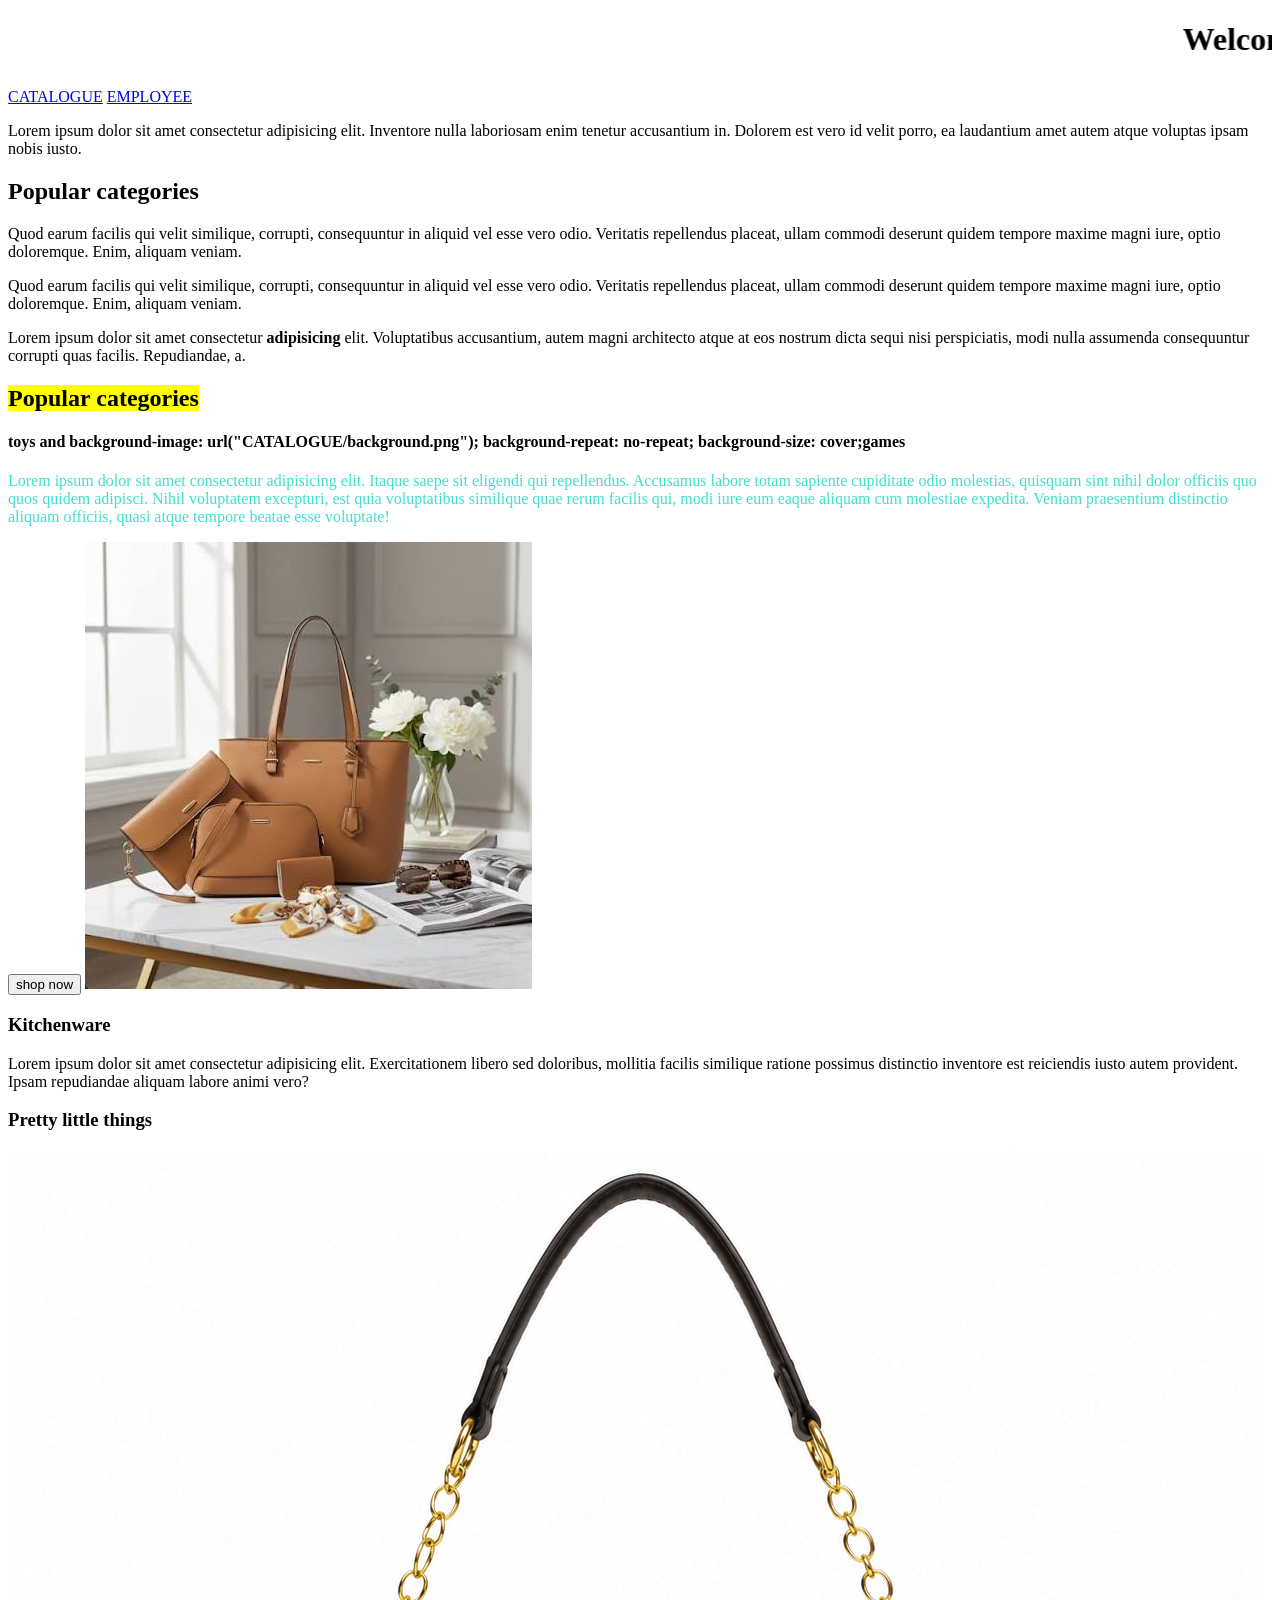
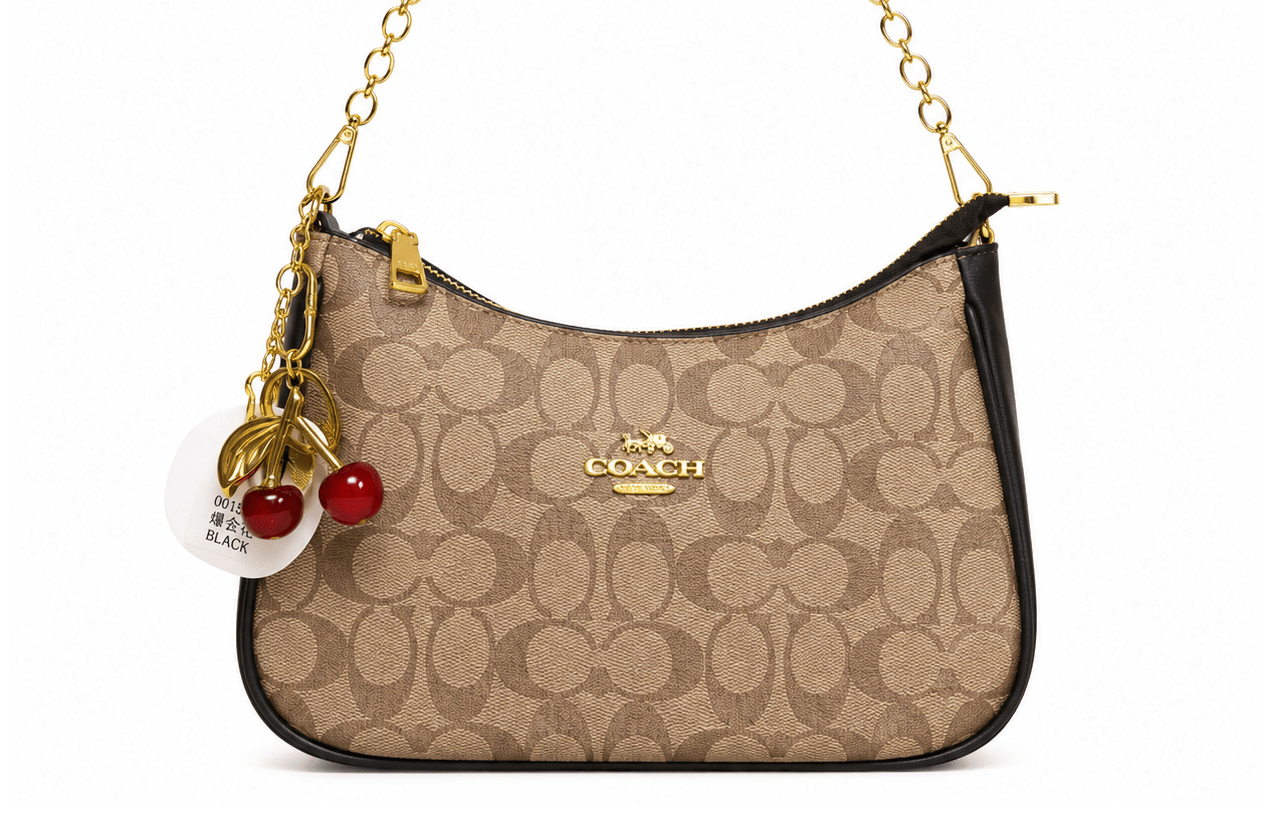
==== index.html @ d6afb4c0 "renamed home.html" ====
<!DOCTYPE html>
<html lang="en">
<head>
    <meta charset="UTF-8">
    <link rel="icon" href="CATALOGUE/home.png">
    <title>Welcome to PrimeHaven</title>
</head>
<body>
    <h1> <marquee behavior="" direction="">Welcome to PrimeHaven</marquee></h1>

    <a href="gallery.html"   target="_blank">CATALOGUE</a>
    
<a href="employees.html" target="_blank">EMPLOYEE</a>


    <p>Lorem ipsum dolor sit amet consectetur adipisicing elit. Inventore nulla laboriosam enim tenetur accusantium in. Dolorem est vero id velit porro, ea laudantium amet autem atque voluptas ipsam nobis iusto.</p>

    <h2>Popular categories</h2>
    Quod earum facilis qui velit similique, corrupti, consequuntur in aliquid vel esse vero odio. Veritatis repellendus placeat, ullam commodi deserunt quidem tempore maxime magni iure, optio doloremque. Enim, aliquam veniam.</p>
    Quod earum facilis qui velit similique, corrupti, consequuntur in aliquid vel esse vero odio. Veritatis repellendus placeat, ullam commodi deserunt quidem tempore maxime magni iure, optio doloremque. Enim, aliquam veniam.</p>
    <p>Lorem  ipsum dolor sit amet consectetur<b> adipisicing</b> elit. Voluptatibus accusantium, autem magni architecto atque at eos nostrum dicta sequi nisi perspiciatis, modi nulla assumenda consequuntur corrupti quas facilis. Repudiandae, a.

    
    <H2><mark>Popular categories</mark></H2>

    <h4>toys and background-image: url("CATALOGUE/background.png");
       background-repeat: no-repeat;
       background-size: cover;games</h4>

    <p style="color: turquoise;"> Lorem ipsum dolor sit amet consectetur adipisicing elit. Itaque saepe sit eligendi qui repellendus. Accusamus labore totam sapiente cupiditate odio molestias, quisquam sint nihil dolor officiis quo quos quidem adipisci.
    Nihil voluptatem excepturi, est quia voluptatibus similique quae rerum facilis qui, modi iure eum eaque aliquam cum molestiae expedita. Veniam praesentium distinctio aliquam officiis, quasi atque tempore beatae esse voluptate!</p>

    <button>shop now</button>
   
    <img src="CATALOGUE/bag 3.jpg" alt="">

<h3>Kitchenware</h3>


    <p>Lorem ipsum dolor sit amet consectetur adipisicing elit. Exercitationem libero sed doloribus, mollitia facilis similique ratione possimus distinctio inventore est reiciendis iusto autem provident. Ipsam repudiandae aliquam labore animi vero?</p>

    <h3>Pretty little things</h3>

    <img src="CATALOGUE/coach.png" alt="">

  






</body>
</html>
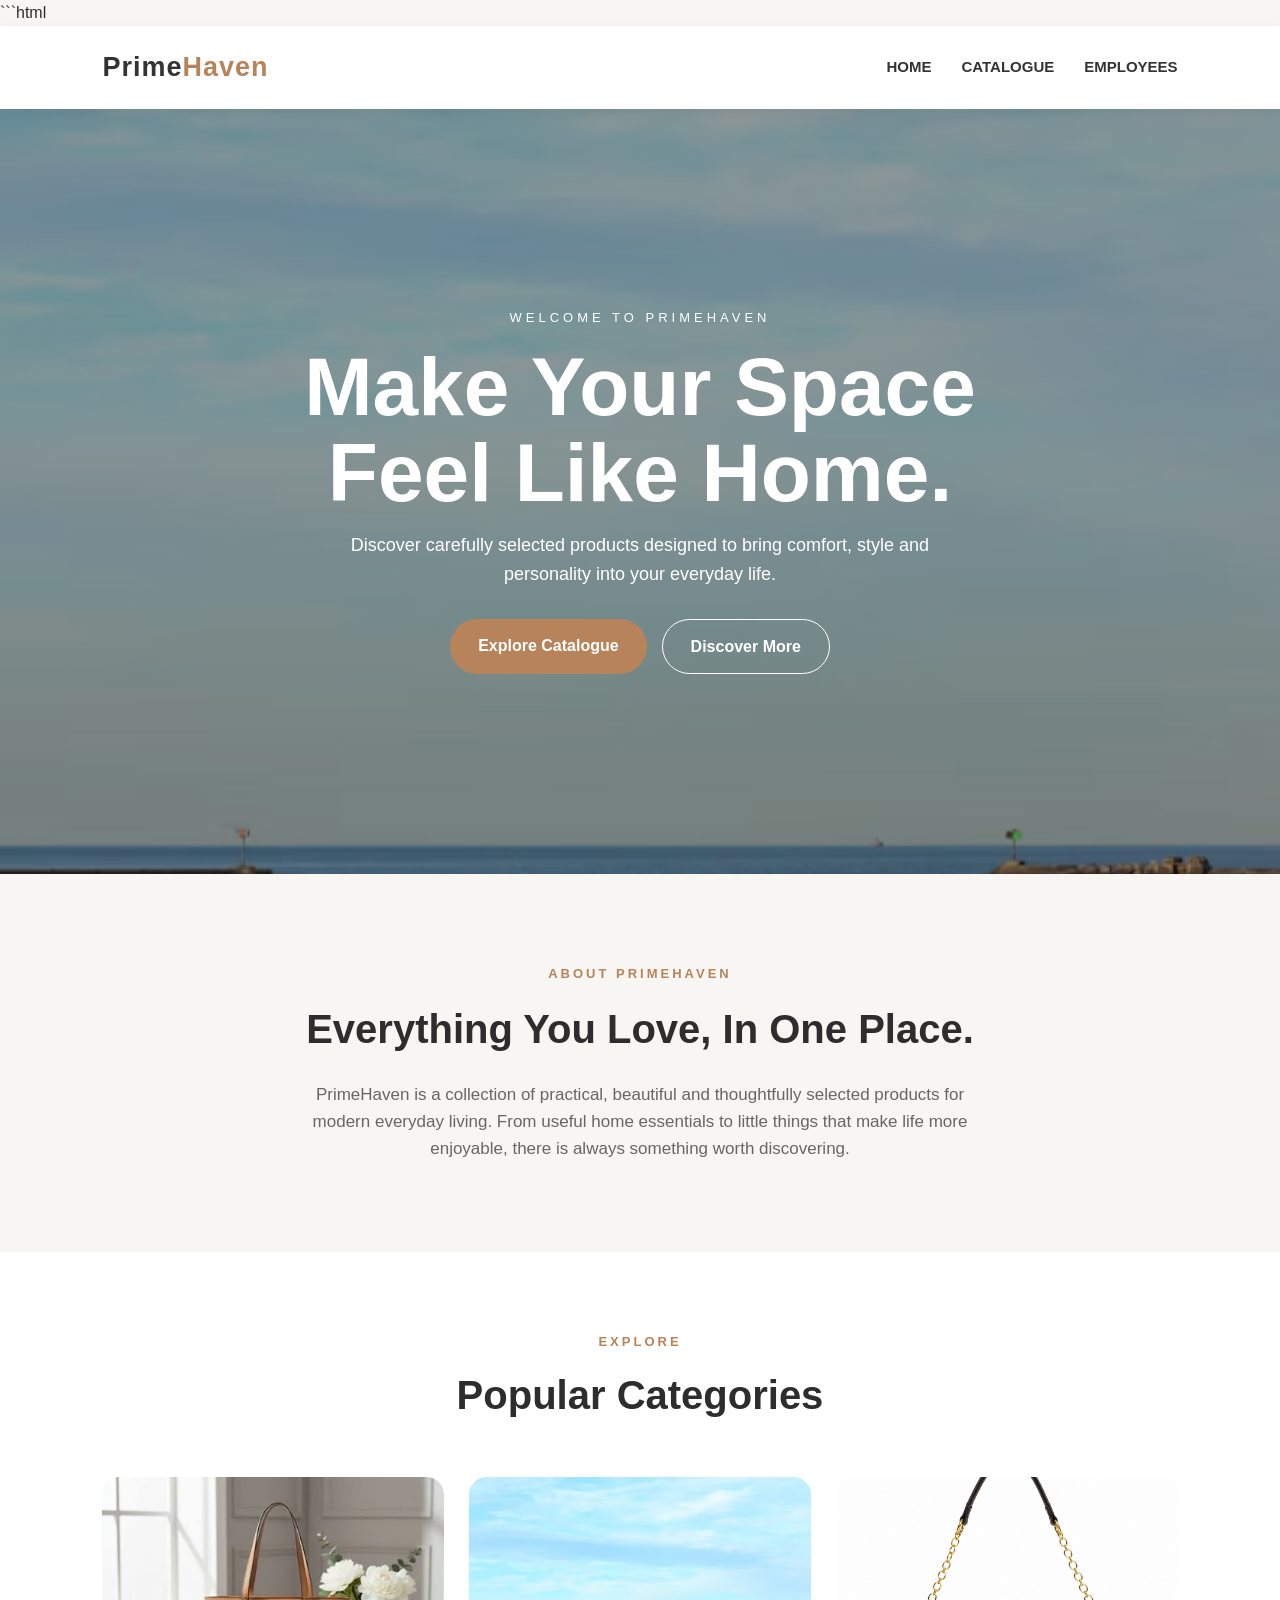
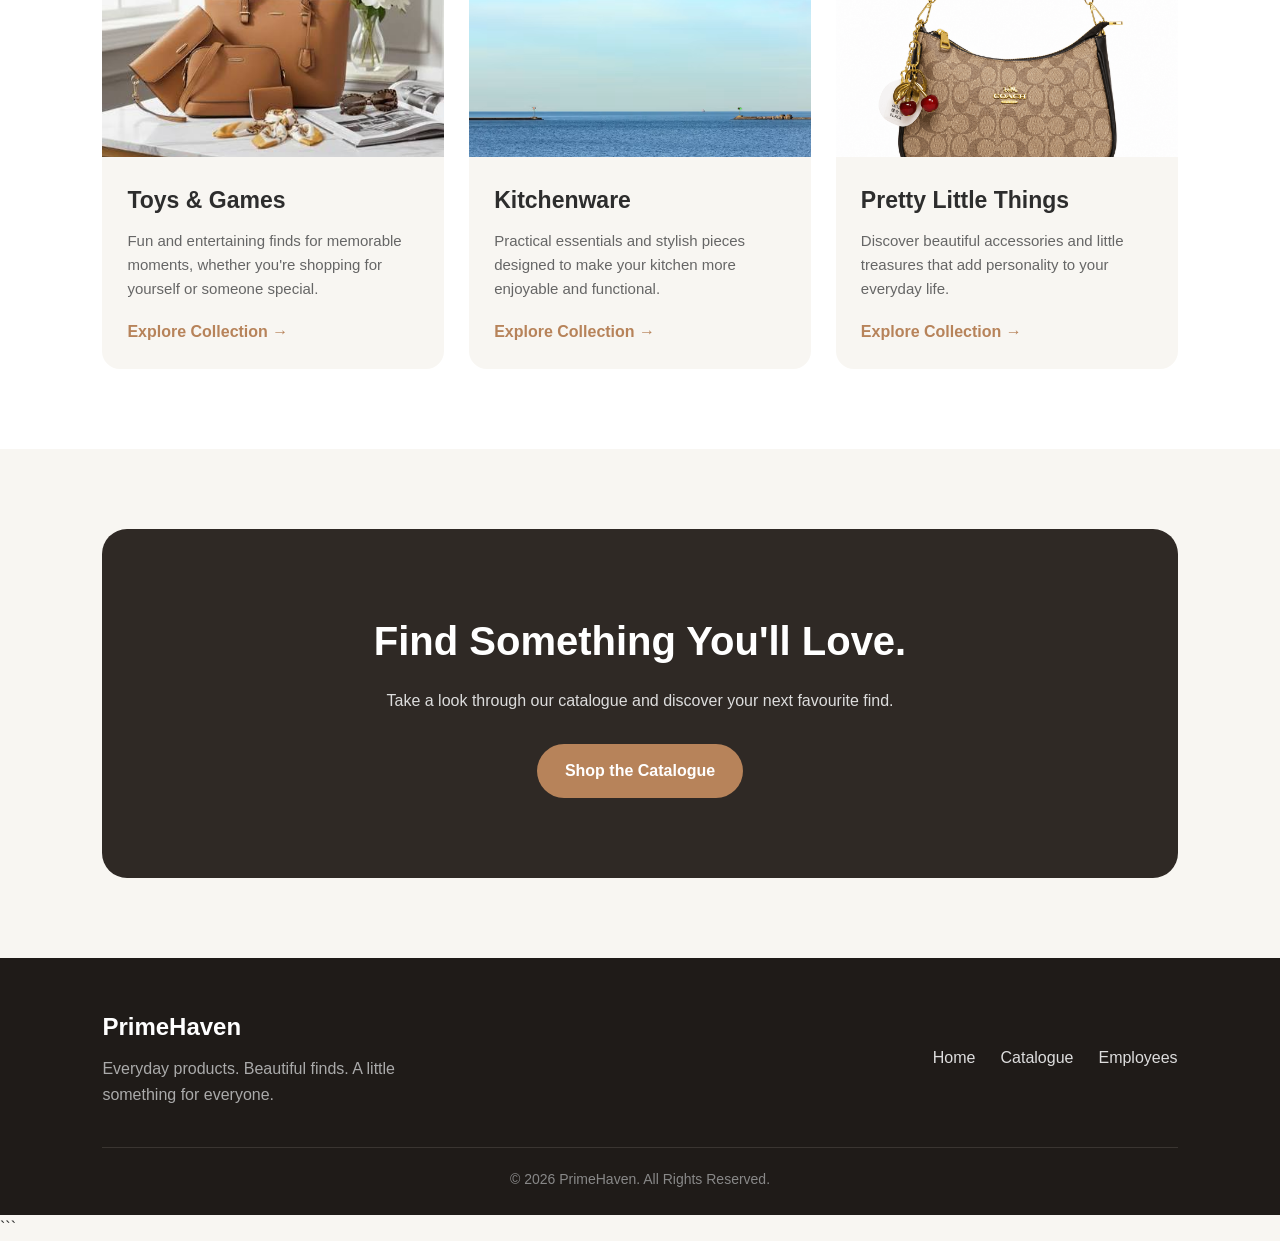
==== commit 722911f7: "redesign index html that is the home page" ====
--- a/index.html
+++ b/index.html
@@ -1,54 +1,609 @@
+```html
 <!DOCTYPE html>
 <html lang="en">
+
 <head>
     <meta charset="UTF-8">
+    <meta name="viewport" content="width=device-width, initial-scale=1.0">
+
     <link rel="icon" href="CATALOGUE/home.png">
-    <title>Welcome to PrimeHaven</title>
+
+    <title>PrimeHaven | Welcome Home</title>
+
+    <style>
+        * {
+            margin: 0;
+            padding: 0;
+            box-sizing: border-box;
+        }
+
+        html {
+            scroll-behavior: smooth;
+        }
+
+        body {
+            font-family: Arial, Helvetica, sans-serif;
+            background-color: #f8f6f2;
+            color: #2d2d2d;
+            line-height: 1.6;
+        }
+
+        /* ================= NAVIGATION ================= */
+
+        nav {
+            width: 100%;
+            padding: 20px 8%;
+            display: flex;
+            justify-content: space-between;
+            align-items: center;
+            background-color: #ffffff;
+            position: sticky;
+            top: 0;
+            z-index: 1000;
+            box-shadow: 0 2px 12px rgba(0, 0, 0, 0.06);
+        }
+
+        .logo {
+            font-size: 27px;
+            font-weight: bold;
+            color: #333;
+            letter-spacing: 1px;
+        }
+
+        .logo span {
+            color: #b7835a;
+        }
+
+        .nav-links {
+            display: flex;
+            gap: 30px;
+            list-style: none;
+        }
+
+        .nav-links a {
+            text-decoration: none;
+            color: #333;
+            font-size: 15px;
+            font-weight: 600;
+            transition: 0.3s;
+        }
+
+        .nav-links a:hover {
+            color: #b7835a;
+        }
+
+        /* ================= HERO ================= */
+
+        .hero {
+            min-height: 85vh;
+            display: flex;
+            align-items: center;
+            justify-content: center;
+            text-align: center;
+            padding: 80px 8%;
+            background:
+                linear-gradient(rgba(35, 30, 25, 0.45), rgba(35, 30, 25, 0.45)),
+                url("CATALOGUE/background.png");
+            background-size: cover;
+            background-position: center;
+        }
+
+        .hero-content {
+            max-width: 750px;
+            color: white;
+        }
+
+        .hero-content small {
+            text-transform: uppercase;
+            letter-spacing: 4px;
+            font-size: 13px;
+        }
+
+        .hero-content h1 {
+            font-size: clamp(45px, 7vw, 82px);
+            margin: 15px 0;
+            line-height: 1.05;
+        }
+
+        .hero-content p {
+            font-size: 18px;
+            max-width: 600px;
+            margin: 0 auto 30px;
+        }
+
+        .hero-buttons {
+            display: flex;
+            justify-content: center;
+            gap: 15px;
+            flex-wrap: wrap;
+        }
+
+        .btn {
+            display: inline-block;
+            padding: 14px 28px;
+            text-decoration: none;
+            border-radius: 30px;
+            font-weight: bold;
+            transition: 0.3s;
+        }
+
+        .primary-btn {
+            background-color: #b7835a;
+            color: white;
+        }
+
+        .primary-btn:hover {
+            background-color: #956744;
+            transform: translateY(-3px);
+        }
+
+        .secondary-btn {
+            border: 1px solid white;
+            color: white;
+        }
+
+        .secondary-btn:hover {
+            background-color: white;
+            color: #333;
+        }
+
+        /* ================= INTRO ================= */
+
+        .intro {
+            max-width: 900px;
+            margin: auto;
+            padding: 90px 8%;
+            text-align: center;
+        }
+
+        .section-label {
+            color: #b7835a;
+            text-transform: uppercase;
+            letter-spacing: 3px;
+            font-size: 13px;
+            font-weight: bold;
+        }
+
+        .intro h2 {
+            font-size: 40px;
+            margin: 12px 0 20px;
+        }
+
+        .intro p {
+            color: #666;
+            font-size: 17px;
+        }
+
+        /* ================= CATEGORIES ================= */
+
+        .categories {
+            padding: 80px 8%;
+            background-color: #ffffff;
+        }
+
+        .section-heading {
+            text-align: center;
+            margin-bottom: 50px;
+        }
+
+        .section-heading h2 {
+            font-size: 40px;
+            margin-top: 10px;
+        }
+
+        .category-grid {
+            display: grid;
+            grid-template-columns: repeat(3, 1fr);
+            gap: 25px;
+            max-width: 1150px;
+            margin: auto;
+        }
+
+        .category-card {
+            background-color: #f8f6f2;
+            border-radius: 18px;
+            overflow: hidden;
+            transition: 0.3s;
+        }
+
+        .category-card:hover {
+            transform: translateY(-8px);
+            box-shadow: 0 15px 35px rgba(0, 0, 0, 0.1);
+        }
+
+        .category-card img {
+            width: 100%;
+            height: 280px;
+            object-fit: cover;
+            display: block;
+        }
+
+        .category-content {
+            padding: 25px;
+        }
+
+        .category-content h3 {
+            font-size: 23px;
+            margin-bottom: 10px;
+        }
+
+        .category-content p {
+            color: #666;
+            font-size: 15px;
+            margin-bottom: 18px;
+        }
+
+        .category-link {
+            color: #b7835a;
+            text-decoration: none;
+            font-weight: bold;
+        }
+
+        .category-link:hover {
+            text-decoration: underline;
+        }
+
+        /* ================= CTA ================= */
+
+        .cta {
+            margin: 80px 8%;
+            padding: 80px 30px;
+            text-align: center;
+            border-radius: 25px;
+            background-color: #2f2925;
+            color: white;
+        }
+
+        .cta h2 {
+            font-size: 40px;
+            margin-bottom: 15px;
+        }
+
+        .cta p {
+            max-width: 600px;
+            margin: 0 auto 30px;
+            color: #ddd;
+        }
+
+        /* ================= FOOTER ================= */
+
+        footer {
+            background-color: #1f1b18;
+            color: white;
+            padding: 50px 8% 25px;
+        }
+
+        .footer-content {
+            max-width: 1150px;
+            margin: auto;
+            display: flex;
+            justify-content: space-between;
+            gap: 40px;
+            flex-wrap: wrap;
+        }
+
+        .footer-brand h2 {
+            margin-bottom: 10px;
+        }
+
+        .footer-brand p {
+            color: #aaa;
+            max-width: 350px;
+        }
+
+        .footer-links {
+            display: flex;
+            gap: 25px;
+            align-items: center;
+        }
+
+        .footer-links a {
+            color: #ddd;
+            text-decoration: none;
+        }
+
+        .footer-links a:hover {
+            color: #b7835a;
+        }
+
+        .copyright {
+            text-align: center;
+            border-top: 1px solid #3a3531;
+            margin-top: 40px;
+            padding-top: 20px;
+            color: #888;
+            font-size: 14px;
+        }
+
+        /* ================= RESPONSIVE ================= */
+
+        @media (max-width: 800px) {
+
+            nav {
+                padding: 18px 5%;
+                flex-direction: column;
+                gap: 15px;
+            }
+
+            .nav-links {
+                gap: 18px;
+            }
+
+            .hero {
+                min-height: 75vh;
+            }
+
+            .hero-content h1 {
+                font-size: 50px;
+            }
+
+            .category-grid {
+                grid-template-columns: 1fr;
+                max-width: 500px;
+            }
+
+            .intro h2,
+            .section-heading h2,
+            .cta h2 {
+                font-size: 32px;
+            }
+        }
+
+        @media (max-width: 500px) {
+
+            .nav-links {
+                gap: 12px;
+            }
+
+            .nav-links a {
+                font-size: 13px;
+            }
+
+            .hero {
+                padding: 60px 6%;
+            }
+
+            .hero-content h1 {
+                font-size: 42px;
+            }
+
+            .hero-content p {
+                font-size: 16px;
+            }
+
+            .btn {
+                width: 100%;
+            }
+
+            .cta {
+                margin: 50px 5%;
+                padding: 60px 20px;
+            }
+
+            .footer-content {
+                text-align: center;
+                justify-content: center;
+            }
+        }
+    </style>
 </head>
+
 <body>
-    <h1> <marquee behavior="" direction="">Welcome to PrimeHaven</marquee></h1>
-
-    <a href="gallery.html"   target="_blank">CATALOGUE</a>
-    
-<a href="employees.html" target="_blank">EMPLOYEE</a>
-
-
-    <p>Lorem ipsum dolor sit amet consectetur adipisicing elit. Inventore nulla laboriosam enim tenetur accusantium in. Dolorem est vero id velit porro, ea laudantium amet autem atque voluptas ipsam nobis iusto.</p>
-
-    <h2>Popular categories</h2>
-    Quod earum facilis qui velit similique, corrupti, consequuntur in aliquid vel esse vero odio. Veritatis repellendus placeat, ullam commodi deserunt quidem tempore maxime magni iure, optio doloremque. Enim, aliquam veniam.</p>
-    Quod earum facilis qui velit similique, corrupti, consequuntur in aliquid vel esse vero odio. Veritatis repellendus placeat, ullam commodi deserunt quidem tempore maxime magni iure, optio doloremque. Enim, aliquam veniam.</p>
-    <p>Lorem  ipsum dolor sit amet consectetur<b> adipisicing</b> elit. Voluptatibus accusantium, autem magni architecto atque at eos nostrum dicta sequi nisi perspiciatis, modi nulla assumenda consequuntur corrupti quas facilis. Repudiandae, a.
-
-    
-    <H2><mark>Popular categories</mark></H2>
-
-    <h4>toys and background-image: url("CATALOGUE/background.png");
-       background-repeat: no-repeat;
-       background-size: cover;games</h4>
-
-    <p style="color: turquoise;"> Lorem ipsum dolor sit amet consectetur adipisicing elit. Itaque saepe sit eligendi qui repellendus. Accusamus labore totam sapiente cupiditate odio molestias, quisquam sint nihil dolor officiis quo quos quidem adipisci.
-    Nihil voluptatem excepturi, est quia voluptatibus similique quae rerum facilis qui, modi iure eum eaque aliquam cum molestiae expedita. Veniam praesentium distinctio aliquam officiis, quasi atque tempore beatae esse voluptate!</p>
-
-    <button>shop now</button>
-   
-    <img src="CATALOGUE/bag 3.jpg" alt="">
-
-<h3>Kitchenware</h3>
-
-
-    <p>Lorem ipsum dolor sit amet consectetur adipisicing elit. Exercitationem libero sed doloribus, mollitia facilis similique ratione possimus distinctio inventore est reiciendis iusto autem provident. Ipsam repudiandae aliquam labore animi vero?</p>
-
-    <h3>Pretty little things</h3>
-
-    <img src="CATALOGUE/coach.png" alt="">
-
-  
-
-
-
-
-
+
+    <!-- NAVIGATION -->
+
+    <nav>
+        <div class="logo">
+            Prime<span>Haven</span>
+        </div>
+
+        <ul class="nav-links">
+            <li><a href="home.html">HOME</a></li>
+            <li><a href="gallery.html">CATALOGUE</a></li>
+            <li><a href="employees.html">EMPLOYEES</a></li>
+        </ul>
+    </nav>
+
+
+    <!-- HERO SECTION -->
+
+    <section class="hero">
+
+        <div class="hero-content">
+
+            <small>Welcome to PrimeHaven</small>
+
+            <h1>Make Your Space Feel Like Home.</h1>
+
+            <p>
+                Discover carefully selected products designed to bring
+                comfort, style and personality into your everyday life.
+            </p>
+
+            <div class="hero-buttons">
+                <a href="gallery.html" class="btn primary-btn">
+                    Explore Catalogue
+                </a>
+
+                <a href="#categories" class="btn secondary-btn">
+                    Discover More
+                </a>
+            </div>
+
+        </div>
+
+    </section>
+
+
+    <!-- INTRODUCTION -->
+
+    <section class="intro">
+
+        <span class="section-label">About PrimeHaven</span>
+
+        <h2>Everything You Love, In One Place.</h2>
+
+        <p>
+            PrimeHaven is a collection of practical, beautiful and
+            thoughtfully selected products for modern everyday living.
+            From useful home essentials to little things that make life
+            more enjoyable, there is always something worth discovering.
+        </p>
+
+    </section>
+
+
+    <!-- POPULAR CATEGORIES -->
+
+    <section class="categories" id="categories">
+
+        <div class="section-heading">
+
+            <span class="section-label">Explore</span>
+
+            <h2>Popular Categories</h2>
+
+        </div>
+
+
+        <div class="category-grid">
+
+
+            <!-- TOYS -->
+
+            <div class="category-card">
+
+                <img src="CATALOGUE/bag 3.jpg"
+                     alt="Toys and games collection">
+
+                <div class="category-content">
+
+                    <h3>Toys & Games</h3>
+
+                    <p>
+                        Fun and entertaining finds for memorable moments,
+                        whether you're shopping for yourself or someone special.
+                    </p>
+
+                    <a href="gallery.html" class="category-link">
+                        Explore Collection →
+                    </a>
+
+                </div>
+
+            </div>
+
+
+            <!-- KITCHENWARE -->
+
+            <div class="category-card">
+
+                <img src="CATALOGUE/background.png"
+                     alt="Kitchenware collection">
+
+                <div class="category-content">
+
+                    <h3>Kitchenware</h3>
+
+                    <p>
+                        Practical essentials and stylish pieces designed
+                        to make your kitchen more enjoyable and functional.
+                    </p>
+
+                    <a href="gallery.html" class="category-link">
+                        Explore Collection →
+                    </a>
+
+                </div>
+
+            </div>
+
+
+            <!-- PRETTY LITTLE THINGS -->
+
+            <div class="category-card">
+
+                <img src="CATALOGUE/coach.png"
+                     alt="Lifestyle accessories">
+
+                <div class="category-content">
+
+                    <h3>Pretty Little Things</h3>
+
+                    <p>
+                        Discover beautiful accessories and little treasures
+                        that add personality to your everyday life.
+                    </p>
+
+                    <a href="gallery.html" class="category-link">
+                        Explore Collection →
+                    </a>
+
+                </div>
+
+            </div>
+
+        </div>
+
+    </section>
+
+
+    <!-- CALL TO ACTION -->
+
+    <section class="cta">
+
+        <h2>Find Something You'll Love.</h2>
+
+        <p>
+            Take a look through our catalogue and discover your next
+            favourite find.
+        </p>
+
+        <a href="gallery.html" class="btn primary-btn">
+            Shop the Catalogue
+        </a>
+
+    </section>
+
+
+    <!-- FOOTER -->
+
+    <footer>
+
+        <div class="footer-content">
+
+            <div class="footer-brand">
+
+                <h2>PrimeHaven</h2>
+
+                <p>
+                    Everyday products. Beautiful finds.
+                    A little something for everyone.
+                </p>
+
+            </div>
+
+            <div class="footer-links">
+
+                <a href="home.html">Home</a>
+
+                <a href="gallery.html">Catalogue</a>
+
+                <a href="employees.html">Employees</a>
+
+            </div>
+
+        </div>
+
+        <div class="copyright">
+
+            © 2026 PrimeHaven. All Rights Reserved.
+
+        </div>
+
+    </footer>
 
 </body>
-</html>+
+</html>
+```
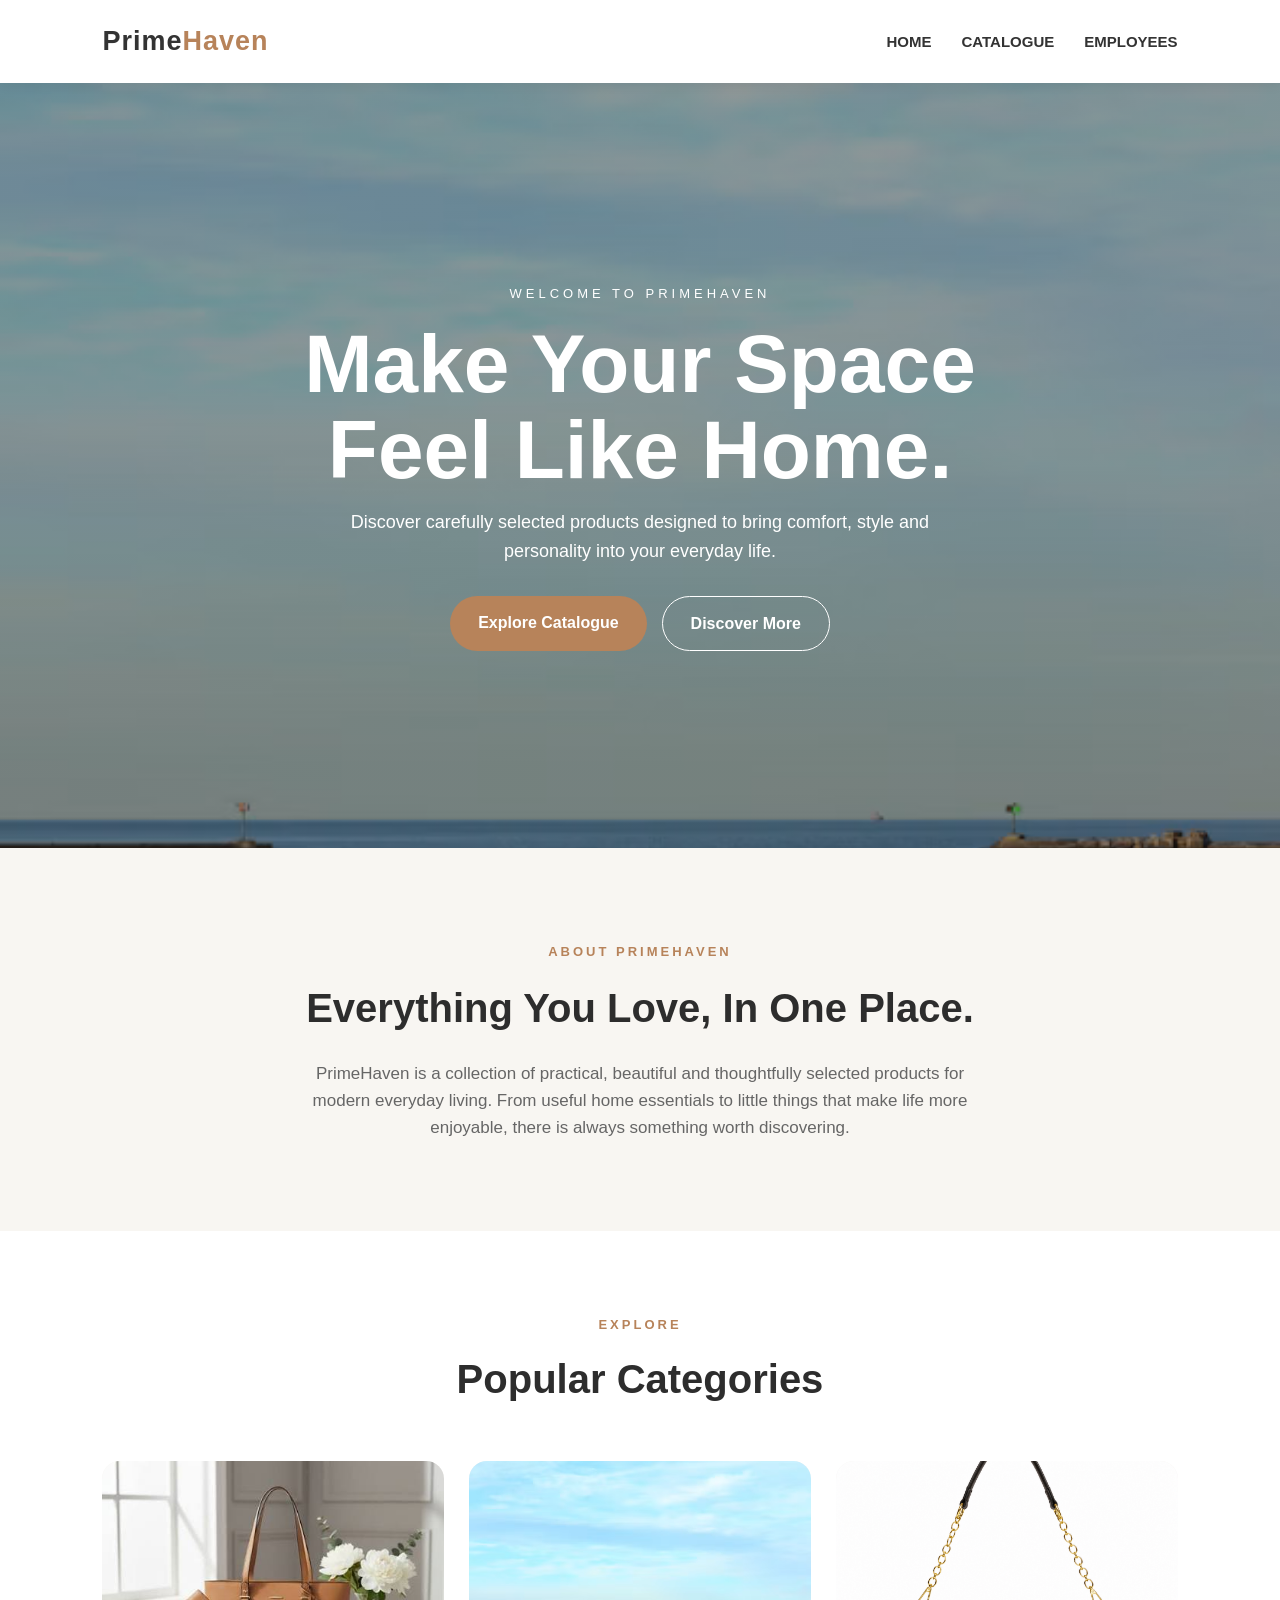
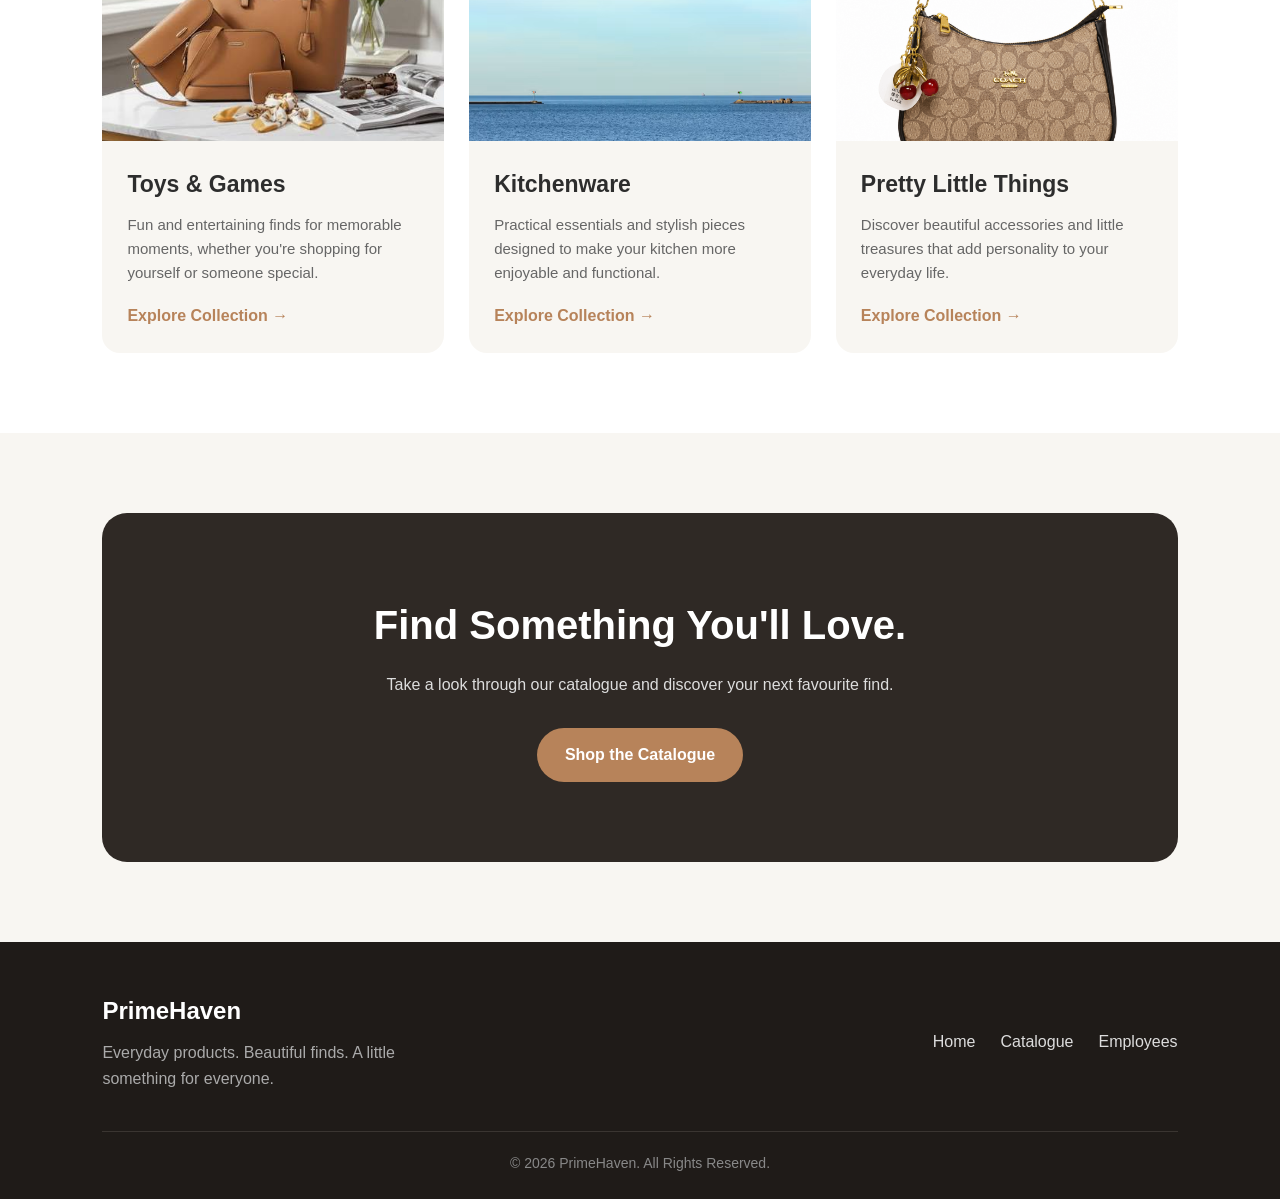
==== commit 9fa47ee3: "update deployment" ====
--- a/index.html
+++ b/index.html
@@ -1,4 +1,4 @@
-```html
+ 
 <!DOCTYPE html>
 <html lang="en">
 
@@ -606,4 +606,4 @@
 </body>
 
 </html>
-```
+
